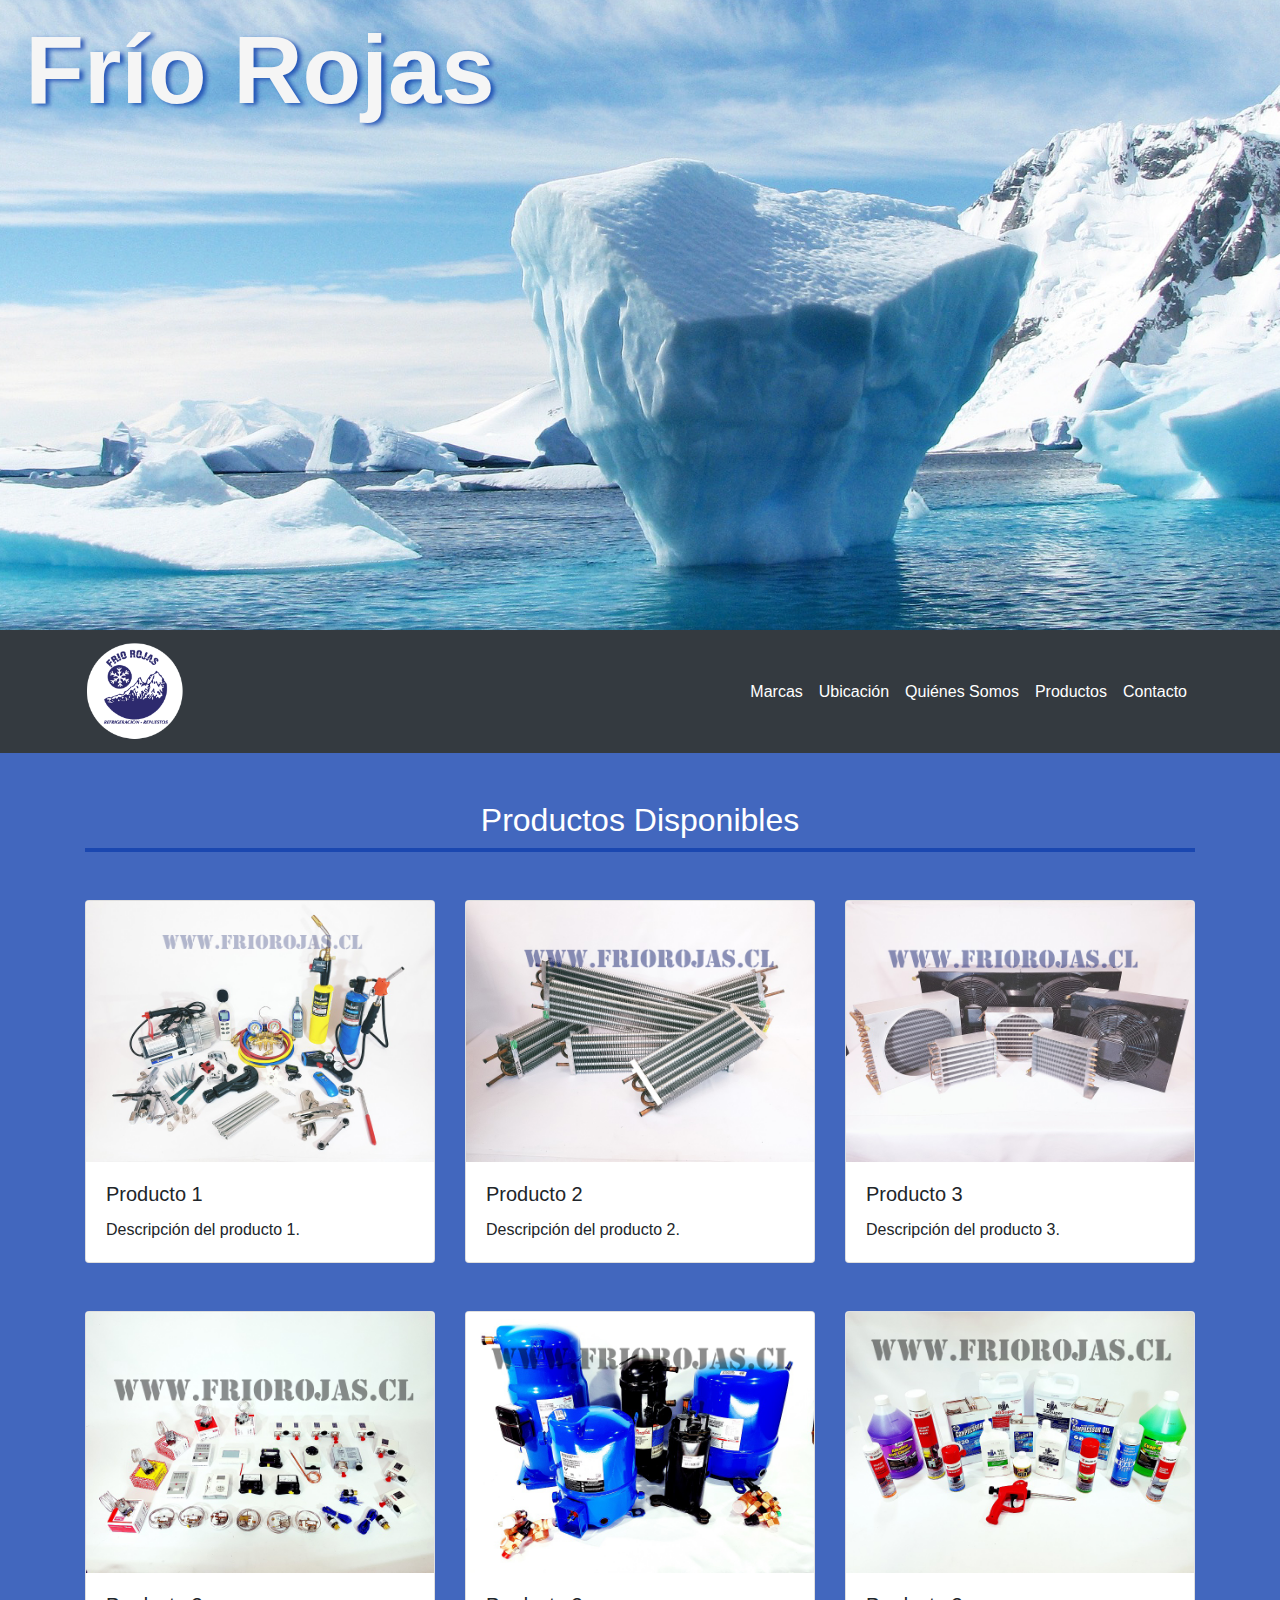
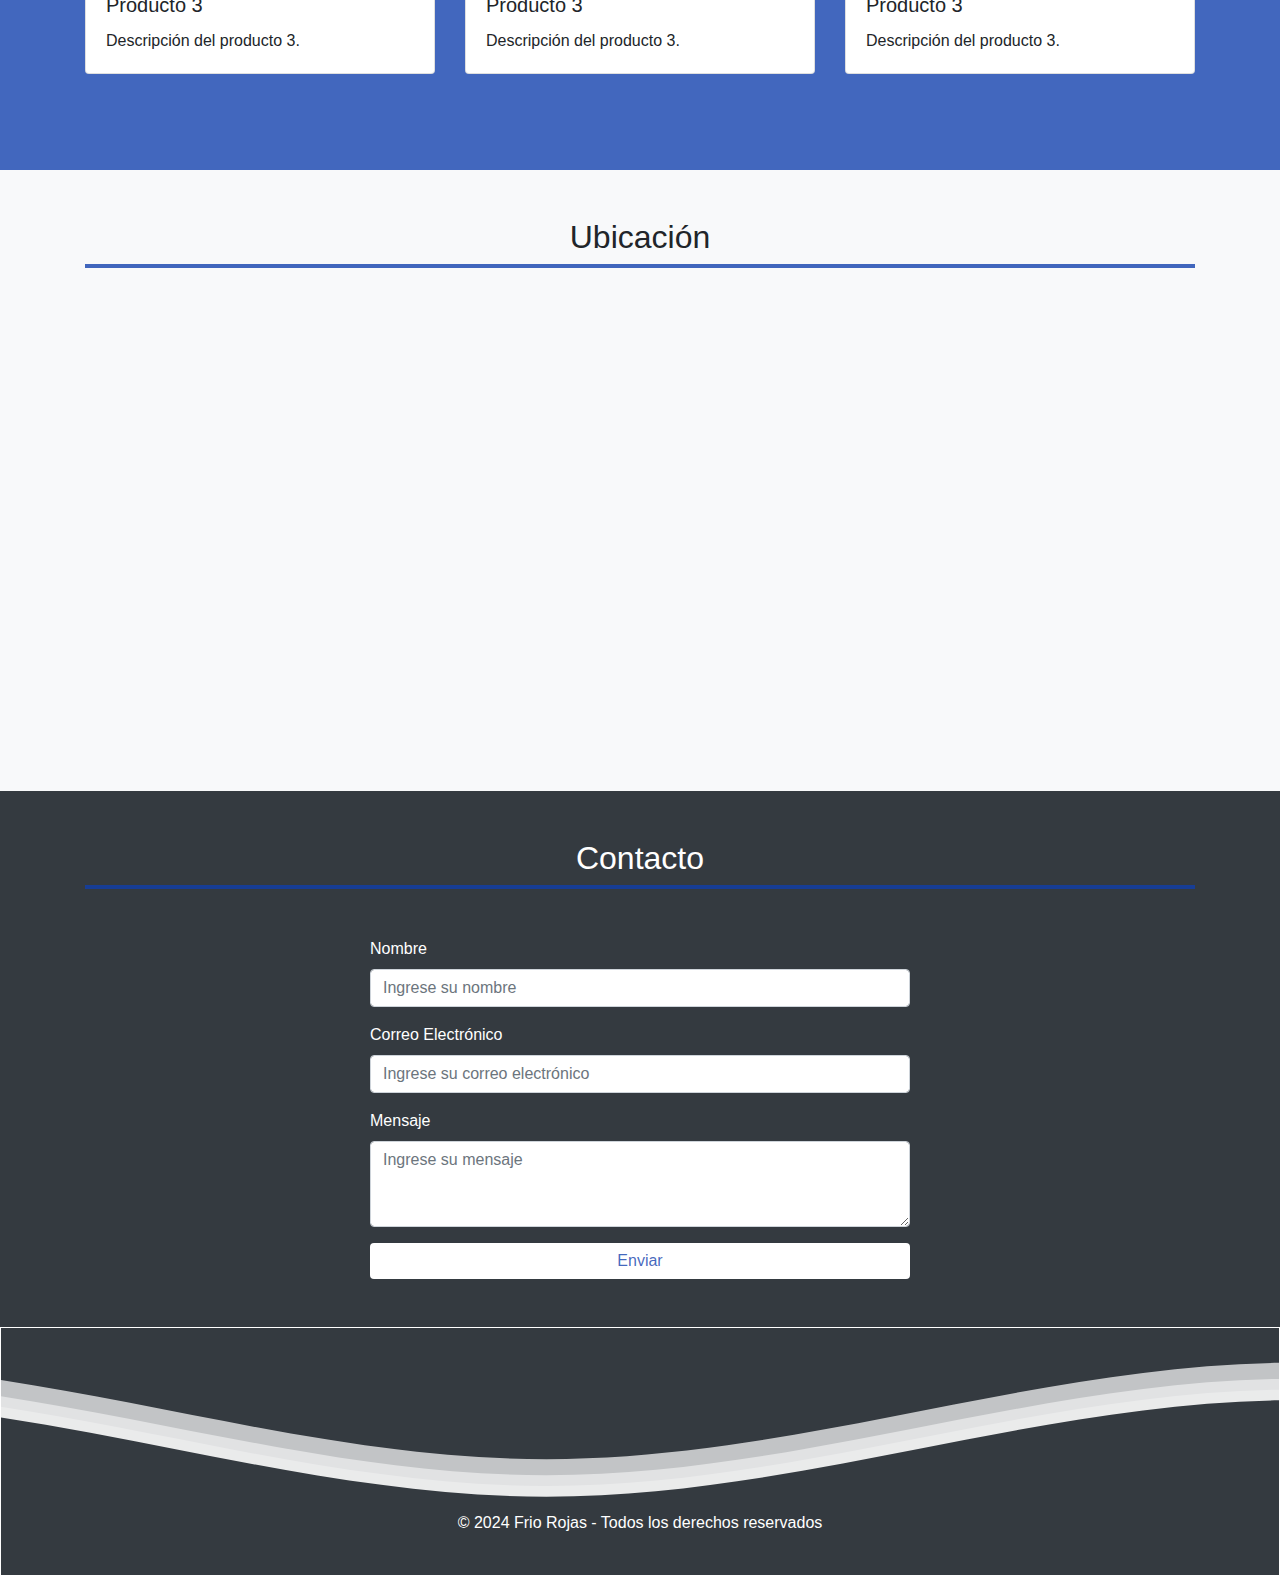
==== productos.html @ 3ef162d7 "fix productos" ====
<!DOCTYPE html>
<html lang="es">
<head>
  <meta charset="UTF-8">
  <meta name="viewport" content="width=device-width, initial-scale=1.0">
  <title>Frio Rojas - Insumos de Refrigeración y Repuestos</title>
  <!-- Bootstrap CSS -->
  <link rel="stylesheet" href="https://stackpath.bootstrapcdn.com/bootstrap/4.5.2/css/bootstrap.min.css">
  <!-- Custom CSS -->
  <link rel="stylesheet" href="./assets/css/style.css">
</head>
<body>
  <header class="header">
    <div class="overlay"></div>
    <div class="container header-text">
      <h1 class="text-center">Frío Rojas</h1>
    </div>
  </header>
  <!-- Barra de navegación -->
  <nav class="navbar navbar-expand-lg navbar-dark bg-dark sm-fixed-top">
    <div class="container">
      <a class="navbar-brand" href="#"><img src="./assets/img/LOGO-FRIO-ROJAS-TRAZ.png" alt="Logo Frpio Rojas" class="logo"></a>
      <button class="navbar-toggler" type="button" data-toggle="collapse" data-target="#navbarNav" aria-controls="navbarNav" aria-expanded="false" aria-label="Toggle navigation">
        <span class="navbar-toggler-icon"></span>
      </button>
      <div class="collapse navbar-collapse" id="navbarNav">
        <ul class="navbar-nav ml-auto">
          <li class="nav-item">
            <a class="nav-link" href="#marcas">Marcas</a>
          </li>
          <li class="nav-item">
            <a class="nav-link" href="#ubicacion">Ubicación</a>
          </li>
          <li class="nav-item">
            <a class="nav-link" href="#quienes-somos">Quiénes Somos</a>
          </li>
          <li class="nav-item">
            <a class="nav-link" href="#productos">Productos</a>
          </li>
          <li class="nav-item">
            <a class="nav-link" href="#contacto">Contacto</a>
          </li>
        </ul>
      </div>
    </div>
  </nav>
  <!-- Header -->
  <!-- Productos Section -->
  <section id="productos" class="py-5">
    <div class="container">
      <h2 class="text-center mb-5 title text-white">Productos Disponibles <hr></h2>
      <div class="row">
        <div class="col-md-4 mb-5">
          <div class="card">
            <img src="./assets/img/20180420_164231-SELLO.jpg" class="card-img-top" alt="...">
            <div class="card-body">
              <h5 class="card-title">Producto 1</h5>
              <p class="card-text">Descripción del producto 1.</p>
            </div>
          </div>
        </div>
        <div class="col-md-4 mb-5">
          <div class="card">
            <img src="./assets/img/20180421_130805-sello-1.jpg" class="card-img-top" alt="...">
            <div class="card-body">
              <h5 class="card-title">Producto 2</h5>
              <p class="card-text">Descripción del producto 2.</p>
            </div>
          </div>
        </div>
        <div class="col-md-4 mb-5">
          <div class="card">
            <img src="./assets/img/20180423_133311-SELLO-2.jpg" class="card-img-top" alt="...">
            <div class="card-body">
              <h5 class="card-title">Producto 3</h5>
              <p class="card-text">Descripción del producto 3.</p>
            </div>
          </div>
        </div>
        <div class="col-md-4 mb-5">
          <div class="card">
            <img src="./assets/img/20180428_111351-sello.jpg" class="card-img-top" alt="...">
            <div class="card-body">
              <h5 class="card-title">Producto 3</h5>
              <p class="card-text">Descripción del producto 3.</p>
            </div>
          </div>
        </div>
        <div class="col-md-4 mb-5">
          <div class="card">
            <img src="./assets/img/20180429_002957-sello.jpg" class="card-img-top" alt="...">
            <div class="card-body">
              <h5 class="card-title">Producto 3</h5>
              <p class="card-text">Descripción del producto 3.</p>
            </div>
          </div>
        </div>
        <div class="col-md-4 mb-5">
          <div class="card">
            <img src="./assets/img/20180429_004831-sello.jpg" class="card-img-top" alt="...">
            <div class="card-body">
              <h5 class="card-title">Producto 3</h5>
              <p class="card-text">Descripción del producto 3.</p>
            </div>
          </div>
        </div>
      </div>
    </div>
  </section>
    <!-- Ubicacion Section -->
    <section id="ubicacion" class="py-5 bg-light">
      <div class="container">
        <h2 class="text-center mb-5 title ">Ubicación <hr></h2>
        <!-- Google Maps Embed -->
        <iframe loading="lazy" src="https://www.google.com/maps/embed?pb=!1m18!1m12!1m3!1d12387.749578253766!2d-70.65199053568266!3d-33.45411876287576!2m3!1f0!2f0!3f0!3m2!1i1024!2i768!4f13.1!3m3!1m2!1s0x9662c56d44593ce3%3A0x185e8238c1e27d34!2sNueva+de+Vald%C3%A9s+944%2C+Santiago%2C+Regi%C3%B3n+Metropolitana!5e0!3m2!1sen!2scl!4v1522903339520" width="100%" height="420" frameborder="0" style="border:0" allowfullscreen=""></iframe>
      </div>
    </section>
  
  <!-- Contacto Section -->
<section id="contacto" class="bg-dark text-white py-5">
  <div class="container">
    <h2 class="text-center mb-5 title">Contacto <hr></h2>
    <div class="row justify-content-center">
      <div class="col-md-6">
        <form id="contactForm">
          <div class="form-group">
            <label for="nombre">Nombre</label>
            <input type="text" class="form-control" id="nombre" placeholder="Ingrese su nombre" required>
          </div>
          <div class="form-group">
            <label for="email">Correo Electrónico</label>
            <input type="email" class="form-control" id="email" placeholder="Ingrese su correo electrónico" required>
          </div>
          <div class="form-group">
            <label for="mensaje">Mensaje</label>
            <textarea class="form-control" id="mensaje" rows="3" placeholder="Ingrese su mensaje" required></textarea>
          </div>
          <button type="submit" class="btn btn-primary w-100">Enviar</button>
        </form>
      </div>
    </div>
  </div>

</section>


  <!-- Footer -->
  <footer class="footer bg-dark py-4">
   <!--Waves Container-->
<div>
    <svg class="waves" xmlns="http://www.w3.org/2000/svg" xmlns:xlink="http://www.w3.org/1999/xlink"
    viewBox="0 24 150 28" preserveAspectRatio="none" shape-rendering="auto">
    <defs>
    <path id="gentle-wave" d="M-160 44c30 0 58-18 88-18s 58 18 88 18 58-18 88-18 58 18 88 18 v44h-352z" />
    </defs>
    <g class="parallax">
    <use xlink:href="#gentle-wave" x="48" y="0" fill="rgba(255,255,255,0.7" />
    <use xlink:href="#gentle-wave" x="48" y="3" fill="rgba(255,255,255,0.5)" />
    <use xlink:href="#gentle-wave" x="48" y="5" fill="rgba(255,255,255,0.3)" />
    <use xlink:href="#gentle-wave" x="48" y="7" fill="#343a40" />
    </g>
    </svg>
    </div>
    <div class="container text-center text-white pt-3">
      <p>&copy; 2024 Frio Rojas - Todos los derechos reservados</p>
    </div>
  </footer>

  <!-- Bootstrap JS, Popper.js, and jQuery -->
  <script src="https://code.jquery.com/jquery-3.5.1.slim.min.js"></script>
  <script src="https://cdn.jsdelivr.net/npm/@popperjs/core@2.5.4/dist/umd/popper.min.js"></script>
  <script src="https://stackpath.bootstrapcdn.com/bootstrap/4.5.2/js/bootstrap.min.js"></script>
</body>
</html>
---- assets/css/style.css ----
/* Custom Styles */
body {
  background: rgba(15, 62, 172, 0.788) 0%;
}
.logo {
  width: 100px;
}
h1 {
  color: whitesmoke;
  text-shadow: 4px 2px 4px rgba(15, 62, 172, 0.788);
  font-weight: bold;
  font-size: 4em;
}
/* Header */
/* Estilos para el encabezado */
.header {
  background-image: url("../img/iceberg-404966_1920.png"); /* Cambia 'ruta/a/tu/imagen.jpg' por la ruta de tu imagen */
  background-size: cover;
  background-position: center;
  height: 70vh;
  position: relative;
  display: flex;
  align-items: center;
}

/* Estilos para el texto */
.header-text {
  position: absolute;
  transform: translateY(-21vh);
  color: #ffffff; /* Color del texto */
  font-size: 1em; /* Tamaño de fuente del texto */
}
@media (min-width: 768px) {
  .header-text {
    position: absolute;
    top: 1%;
    right: 450px; /* Ajusta la distancia desde el lado derecho según sea necesario */
    transform: translateY(5%);
    color: #ffffff; /* Color del texto */
    font-size: 24px; /* Tamaño de fuente del texto */
  }
  h1 {
    color: whitesmoke;
    text-shadow: 4px 2px 4px rgba(15, 62, 172, 0.788);
    font-weight: bold;
    font-size: 4em;
  }
}

/* Ondas Waves */
.waves {
  position: relative;
  width: 100%;
  height: 25vh;
  margin-bottom: -7px; /*Fix for safari gap*/
  min-height: 100px;
  max-height: 150px;
}
/* Animation */

.parallax > use {
  animation: move-forever 5s cubic-bezier(0.55, 0.5, 0.45, 0.5) infinite;
}
.parallax > use:nth-child(1) {
  animation-delay: -2s;
  animation-duration: 7s;
}
.parallax > use:nth-child(2) {
  animation-delay: -3s;
  animation-duration: 10s;
}
.parallax > use:nth-child(3) {
  animation-delay: -14s;
  animation-duration: 13s;
}
.parallax > use:nth-child(4) {
  animation-delay: -5s;
  animation-duration: 20s;
}
@keyframes move-forever {
  0% {
    transform: translate3d(-90px, 0, 0);
  }
  100% {
    transform: translate3d(85px, 0, 0);
  }
}

.navbar-brand {
  font-weight: bold;
}
.navbar-nav .nav-link {
  color: #fff !important;
  &:hover {
    background-color: rgba(15, 62, 172, 0.788);
    border-radius: 5%;
    font-weight: bolder;
  }
}

/* Marca Section */
.carousel-item {
  background-color: #fff;
  padding: 2rem;
  border-radius: 4px;
}
.carousel-item img {
  height: 50px;
  margin: auto;
  object-fit: cover;
}

.title {
  hr {
    margin-top: 0.5rem;
    margin-bottom: 1rem;
    border: 0;
    border-top: 4px solid rgba(15, 62, 172, 0.788);
  }
}
.btn-primary{
  background-color: #fff;
  color: rgba(15, 62, 172, 0.788);
  border: none;

  &:hover{
    background-color: rgba(15, 62, 172, 0.788);
    border: none;
  }
}
/* Footer */
.footer {
  color: #fff;
  border: 1px solid ;
}
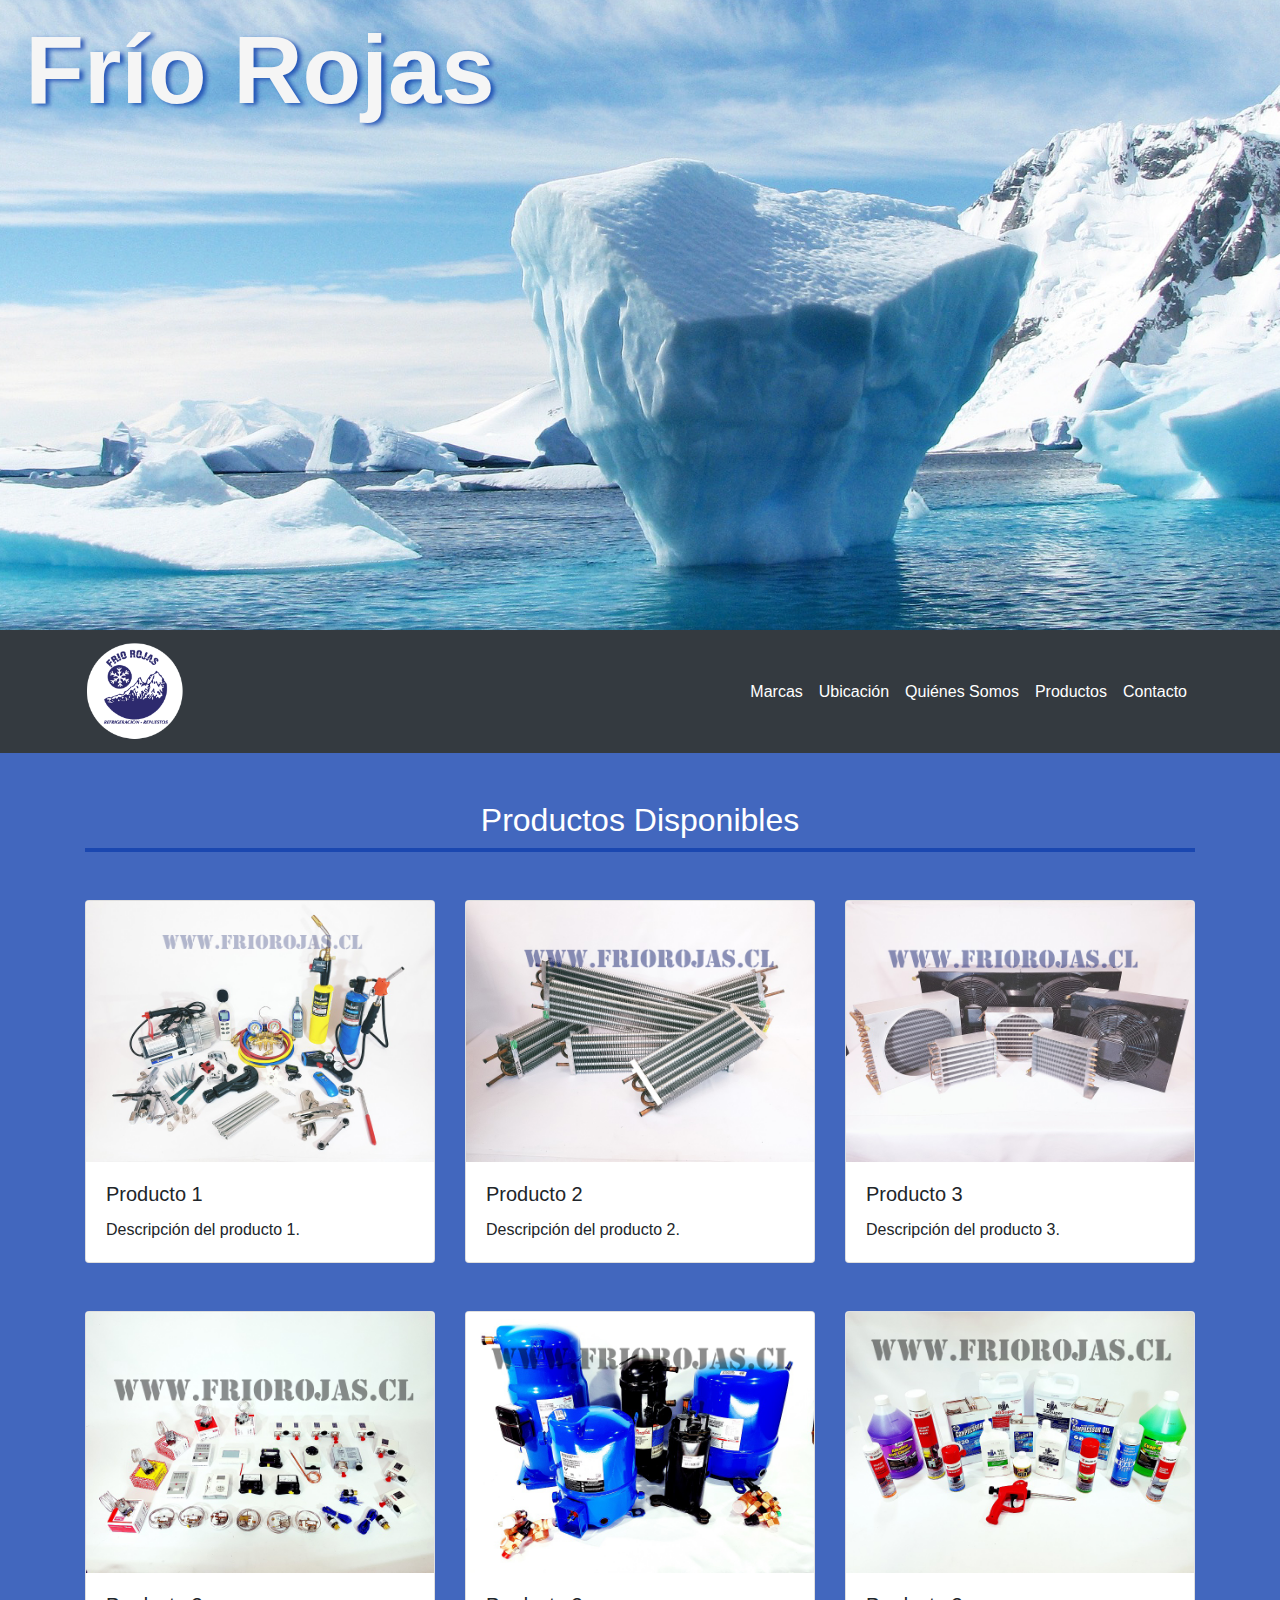
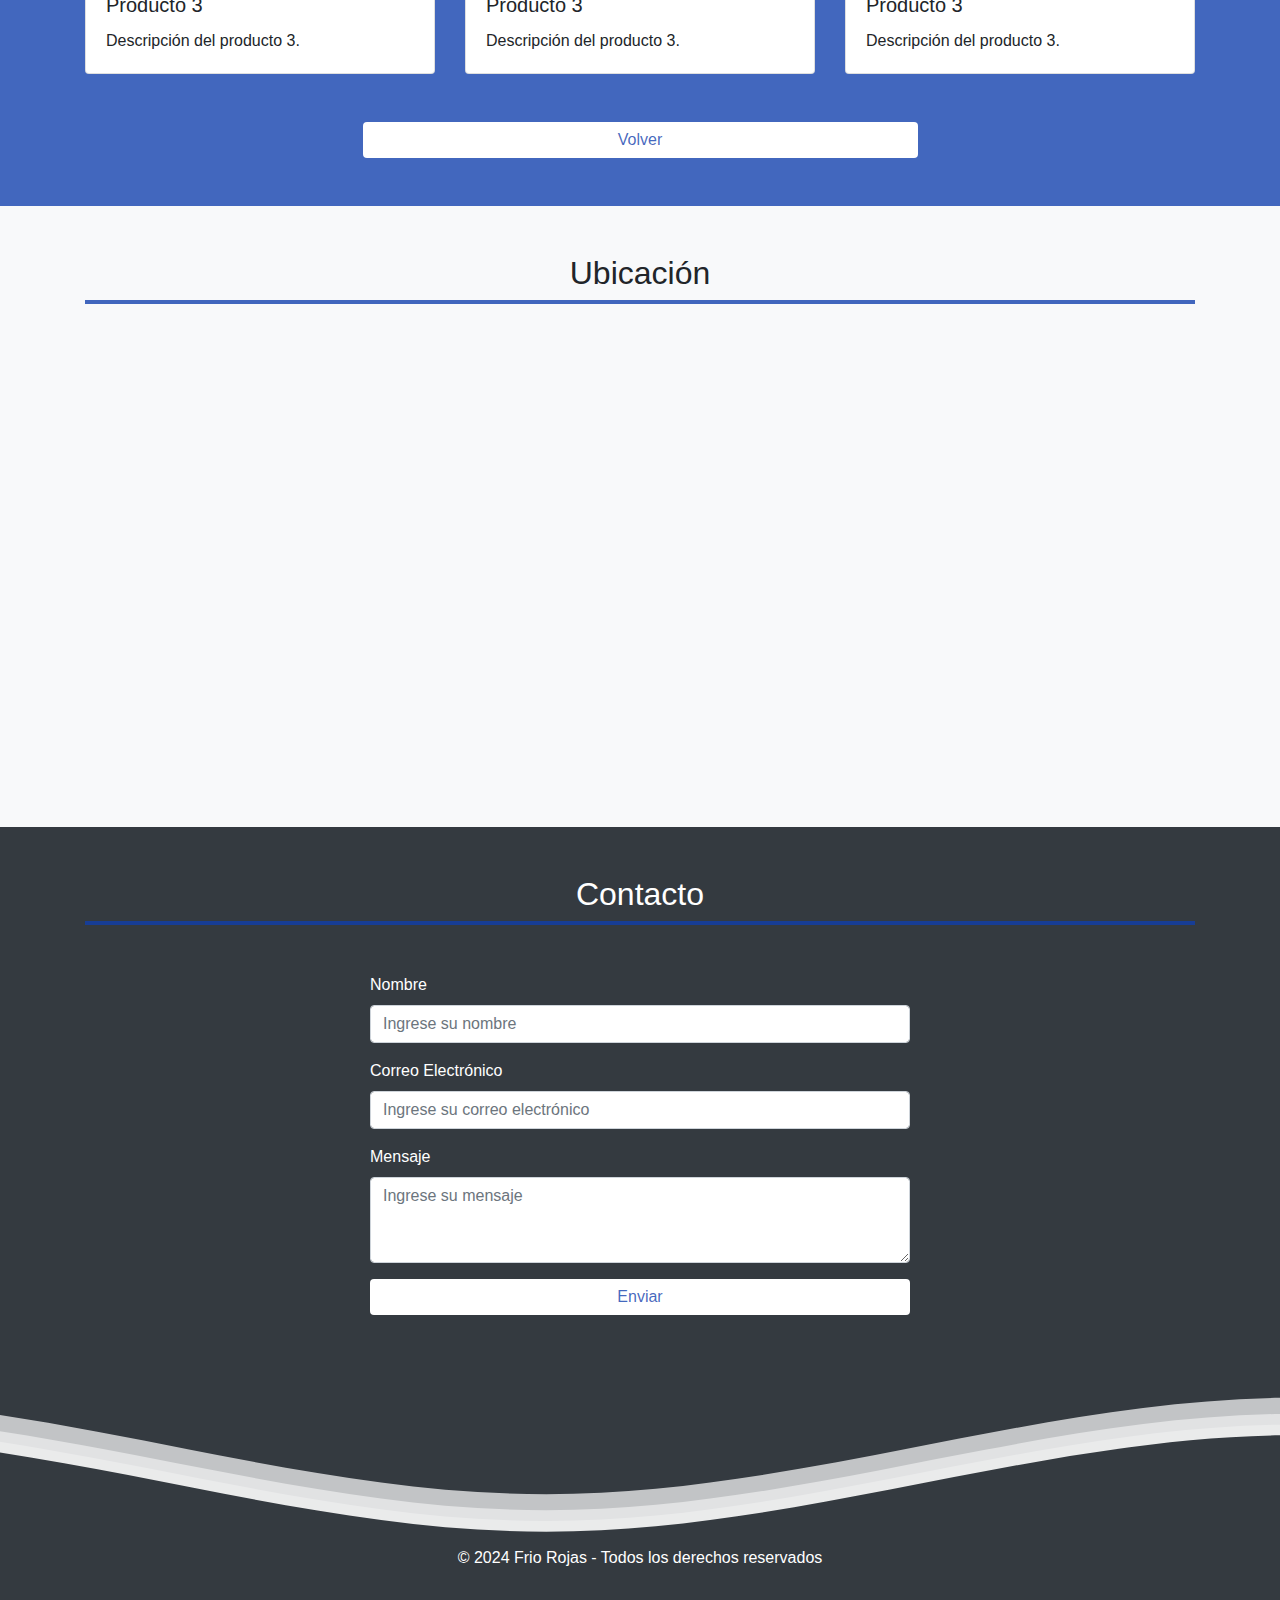
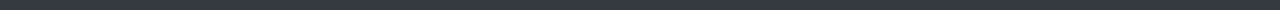
==== commit e0428989: "pagina productos" ====
--- a/productos.html
+++ b/productos.html
@@ -105,6 +105,9 @@
           </div>
         </div>
       </div>
+      <div class="text-center">
+        <a href="index.html" class="btn btn-primary w-50">Volver</a>
+    </div>
     </div>
   </section>
     <!-- Ubicacion Section -->
--- a/assets/css/style.css
+++ b/assets/css/style.css
@@ -131,5 +131,5 @@
 /* Footer */
 .footer {
   color: #fff;
-  border: 1px solid ;
+  
 }
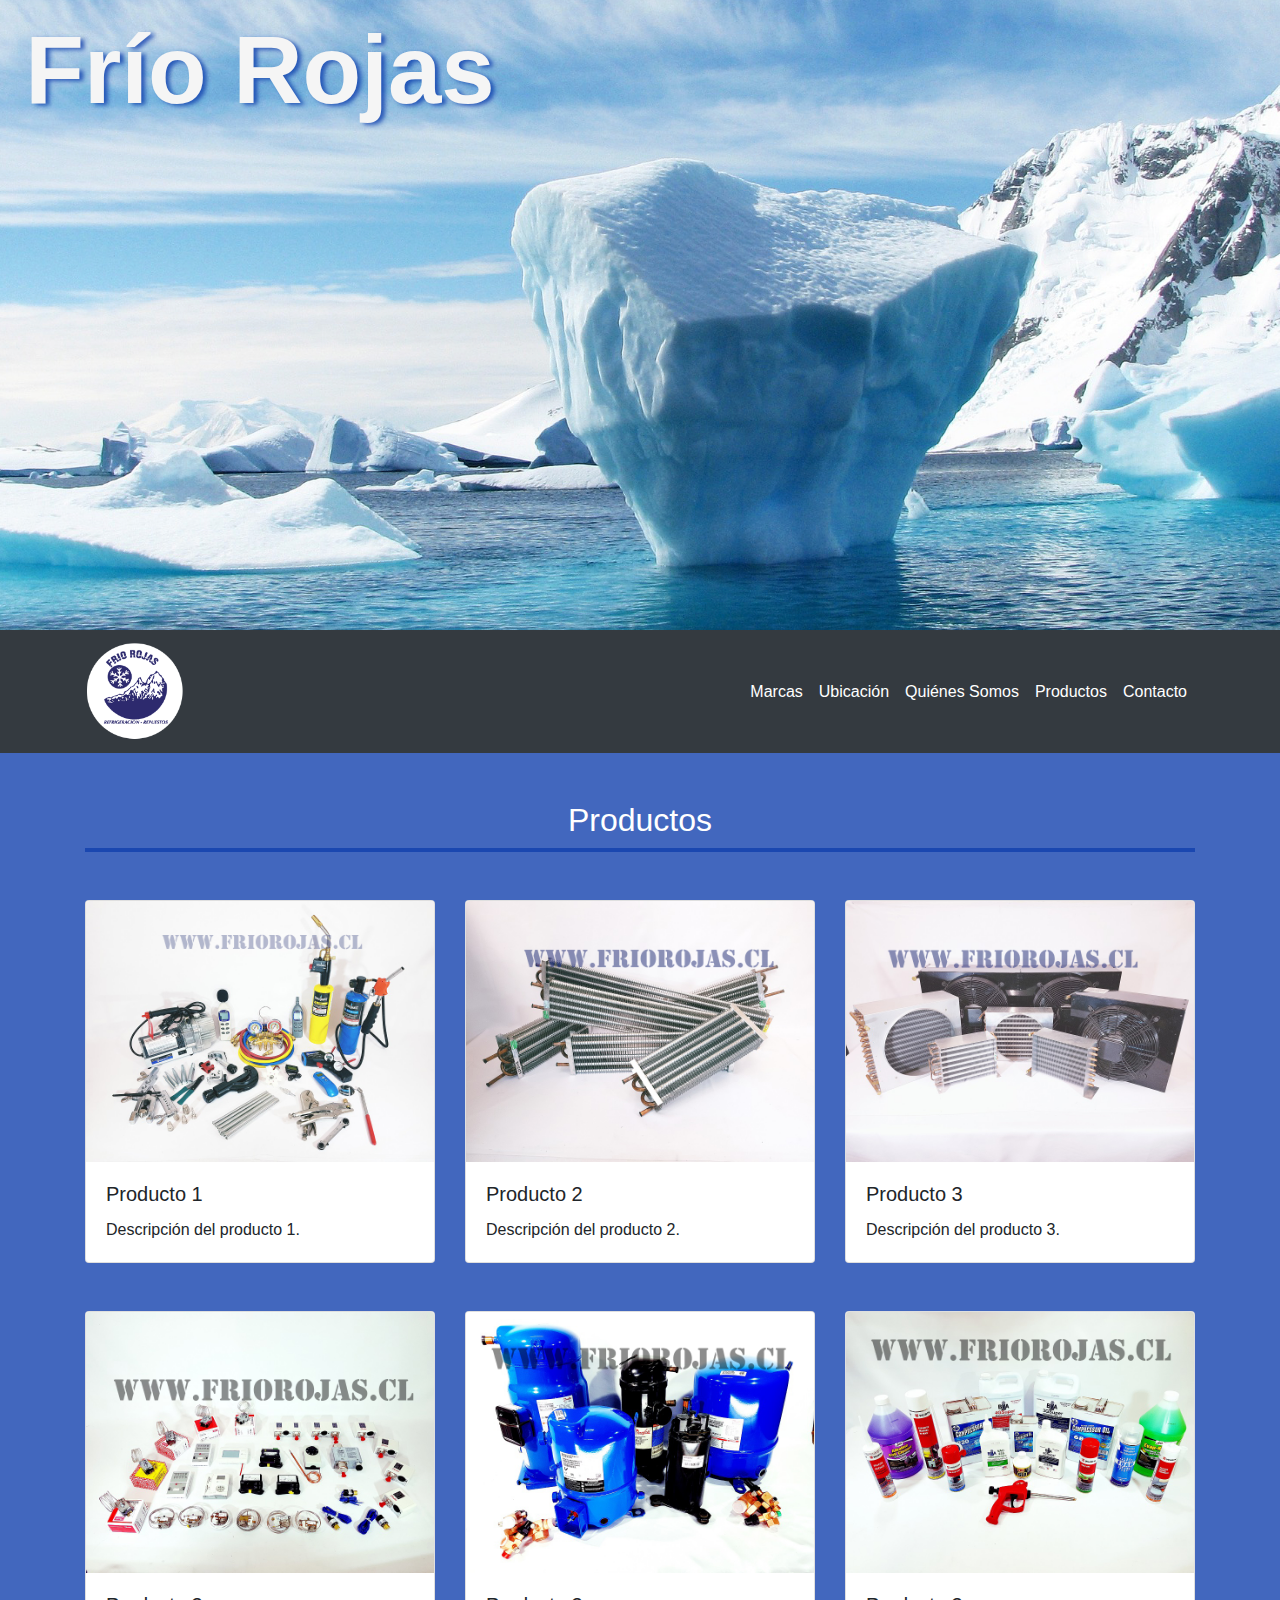
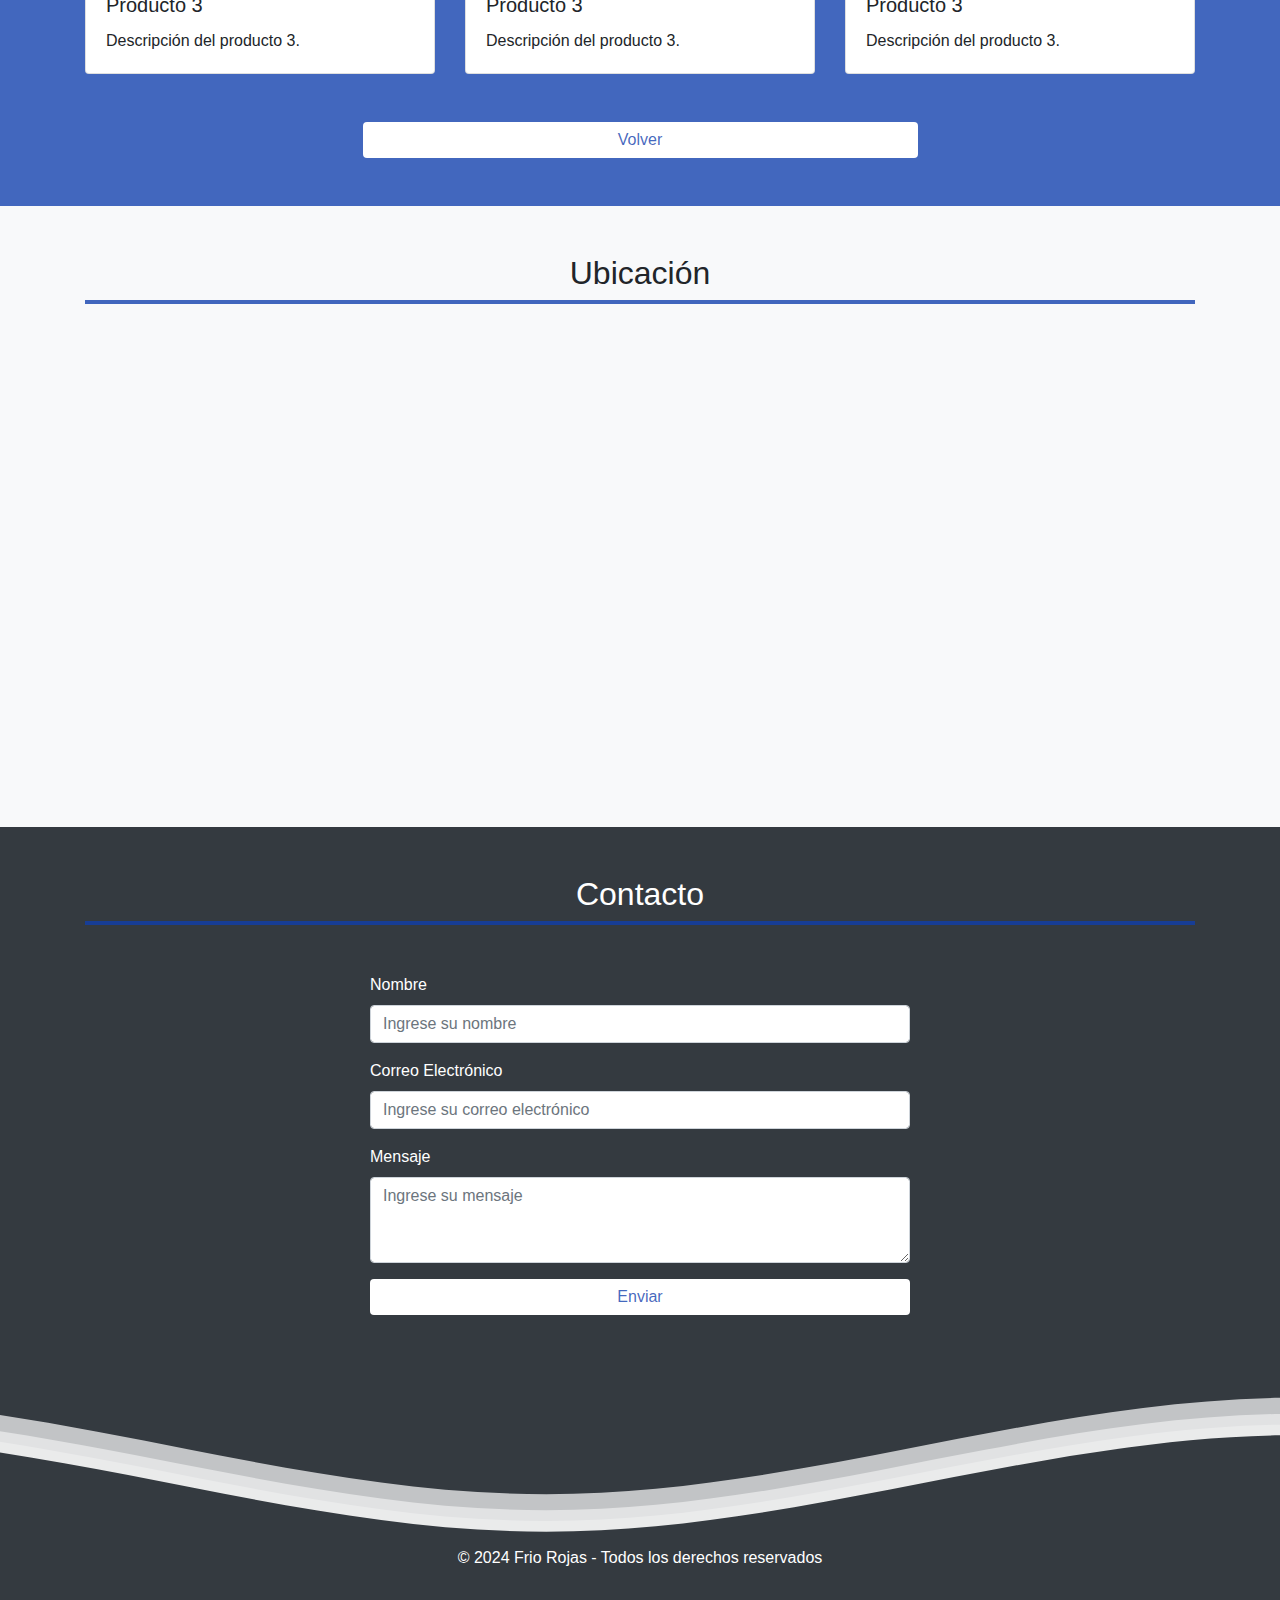
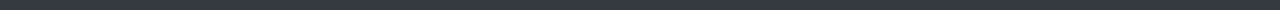
==== commit 7f98488b: "pagina productos" ====
--- a/productos.html
+++ b/productos.html
@@ -48,7 +48,7 @@
   <!-- Productos Section -->
   <section id="productos" class="py-5">
     <div class="container">
-      <h2 class="text-center mb-5 title text-white">Productos Disponibles <hr></h2>
+      <h2 class="text-center mb-5 title text-white">Productos<hr></h2>
       <div class="row">
         <div class="col-md-4 mb-5">
           <div class="card">
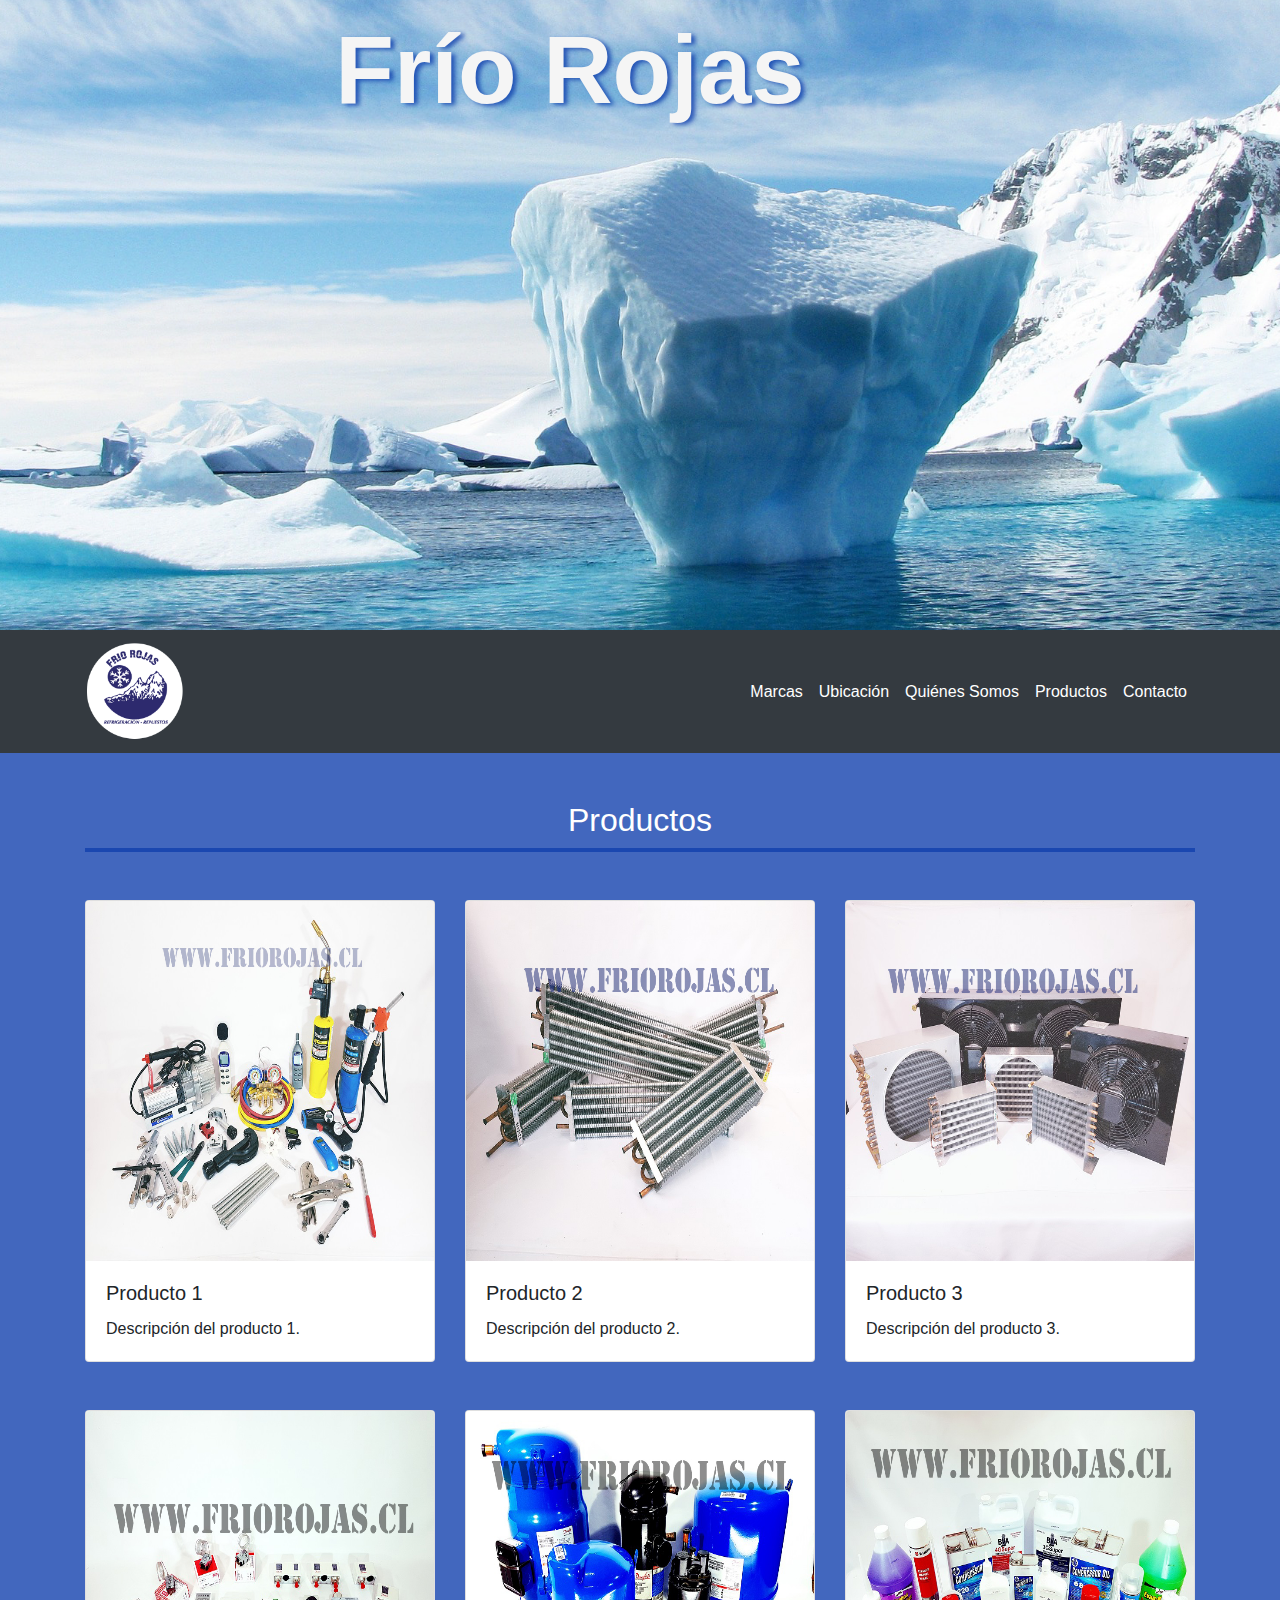
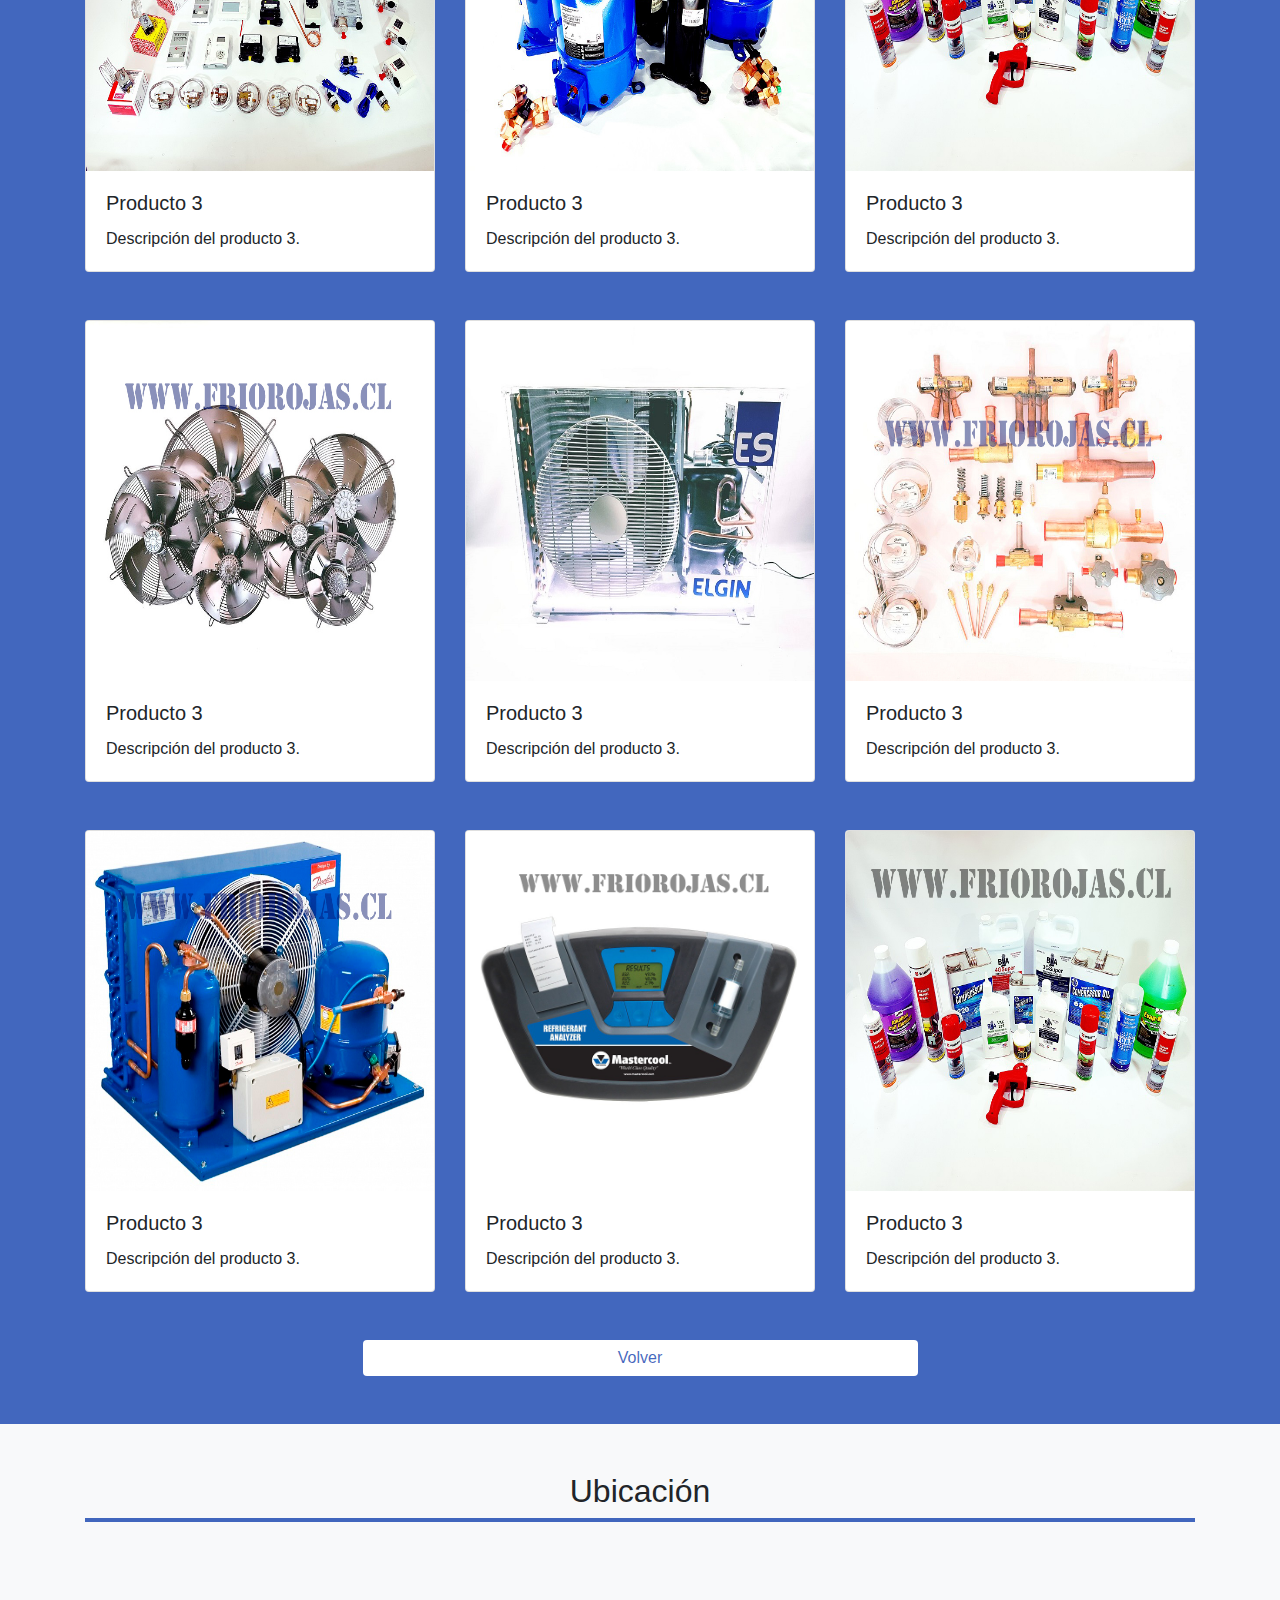
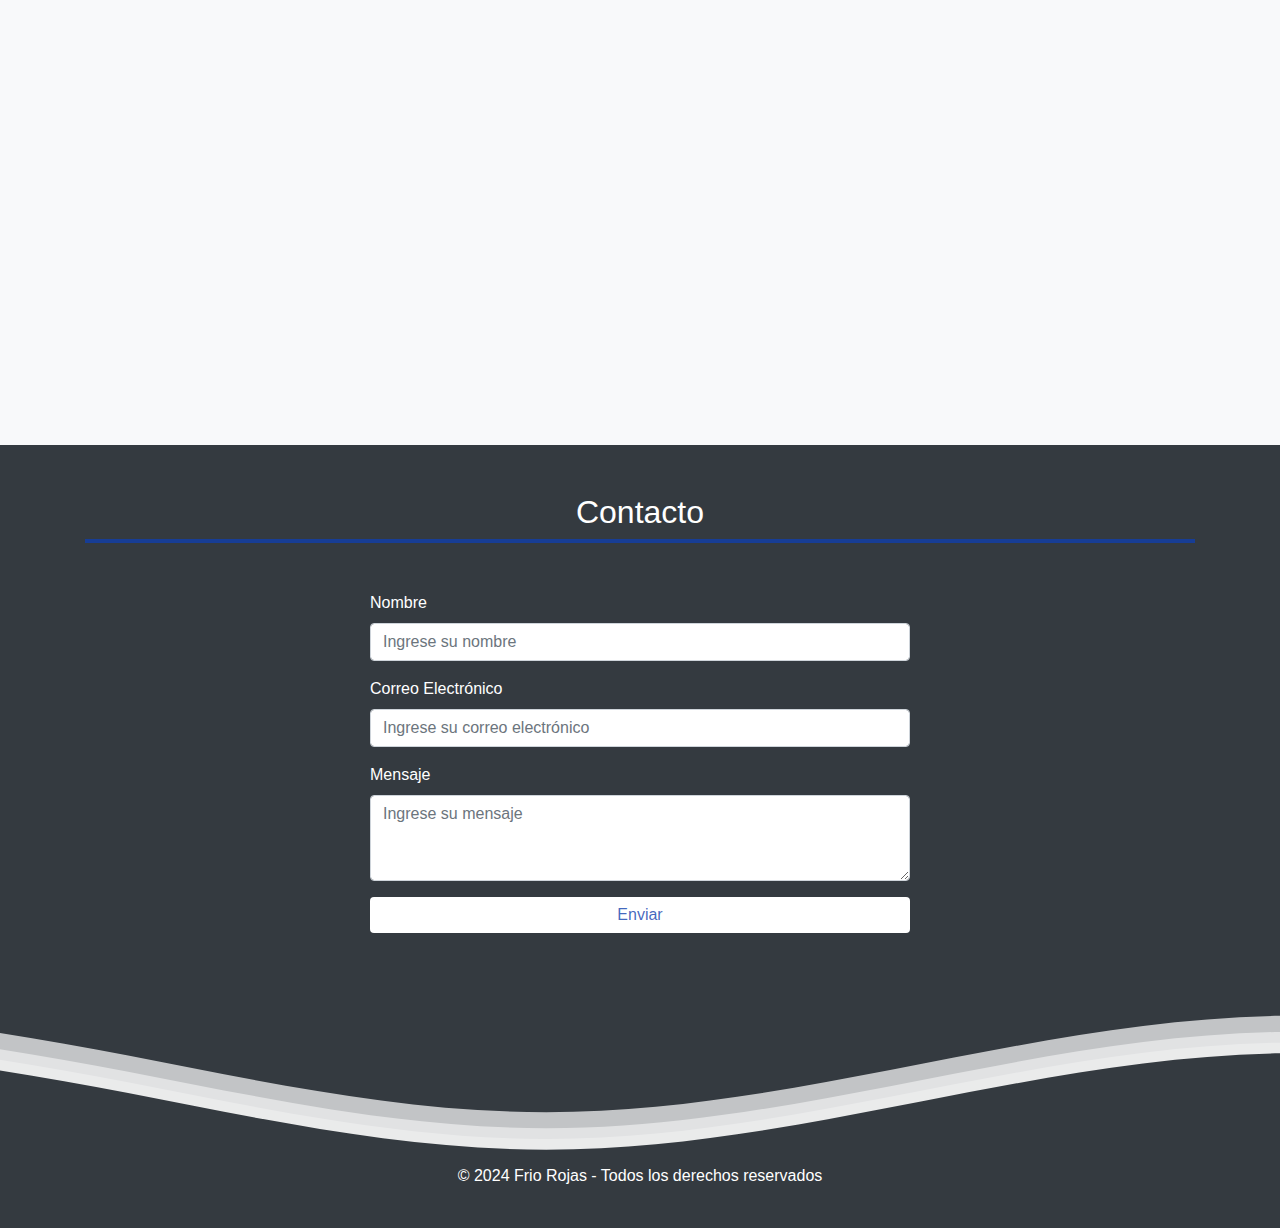
==== commit c8531af7: "mas productos" ====
--- a/productos.html
+++ b/productos.html
@@ -19,7 +19,7 @@
   <!-- Barra de navegación -->
   <nav class="navbar navbar-expand-lg navbar-dark bg-dark sm-fixed-top">
     <div class="container">
-      <a class="navbar-brand" href="#"><img src="./assets/img/LOGO-FRIO-ROJAS-TRAZ.png" alt="Logo Frpio Rojas" class="logo"></a>
+      <a class="navbar-brand" href="index.html"><img src="./assets/img/LOGO-FRIO-ROJAS-TRAZ.png" alt="Logo Frpio Rojas" class="logo"></a>
       <button class="navbar-toggler" type="button" data-toggle="collapse" data-target="#navbarNav" aria-controls="navbarNav" aria-expanded="false" aria-label="Toggle navigation">
         <span class="navbar-toggler-icon"></span>
       </button>
@@ -46,7 +46,7 @@
   </nav>
   <!-- Header -->
   <!-- Productos Section -->
-  <section id="productos" class="py-5">
+  <section id="productos" class="py-5 mx-3 mx-md-0">
     <div class="container">
       <h2 class="text-center mb-5 title text-white">Productos<hr></h2>
       <div class="row">
@@ -104,9 +104,63 @@
             </div>
           </div>
         </div>
+        <div class="col-md-4 mb-5">
+            <div class="card">
+              <img src="./assets/img/WhatsApp-Image-2018-04-26-at-13.26.08-sello-2.jpg" class="card-img-top" alt="...">
+              <div class="card-body">
+                <h5 class="card-title">Producto 3</h5>
+                <p class="card-text">Descripción del producto 3.</p>
+              </div>
+            </div>
+          </div>
+          <div class="col-md-4 mb-5">
+            <div class="card">
+              <img src="./assets/img/WhatsApp-Image-2018-05-04-at-14.12.05.jpeg" class="card-img-top" alt="...">
+              <div class="card-body">
+                <h5 class="card-title">Producto 3</h5>
+                <p class="card-text">Descripción del producto 3.</p>
+              </div>
+            </div>
+          </div>
+          <div class="col-md-4 mb-5">
+            <div class="card">
+              <img src="./assets/img/WhatsApp-Image-2018-04-26-at-13.21.22111-SELLO-1.jpg" class="card-img-top" alt="...">
+              <div class="card-body">
+                <h5 class="card-title">Producto 3</h5>
+                <p class="card-text">Descripción del producto 3.</p>
+              </div>
+            </div>
+          </div>
+          <div class="col-md-4 mb-5">
+            <div class="card">
+              <img src="./assets/img/UNIDAD-CONDENSADORA-sello-2.jpg" class="card-img-top" alt="...">
+              <div class="card-body">
+                <h5 class="card-title">Producto 3</h5>
+                <p class="card-text">Descripción del producto 3.</p>
+              </div>
+            </div>
+          </div>
+          <div class="col-md-4 mb-5">
+            <div class="card">
+              <img src="./assets/img/69HVAC-PRO_web-sello.jpg" class="card-img-top" alt="...">
+              <div class="card-body">
+                <h5 class="card-title">Producto 3</h5>
+                <p class="card-text">Descripción del producto 3.</p>
+              </div>
+            </div>
+          </div>
+          <div class="col-md-4 mb-5">
+            <div class="card">
+              <img src="./assets/img/20180429_004831-sello.jpg" class="card-img-top" alt="...">
+              <div class="card-body">
+                <h5 class="card-title">Producto 3</h5>
+                <p class="card-text">Descripción del producto 3.</p>
+              </div>
+            </div>
+          </div>
       </div>
       <div class="text-center">
-        <a href="index.html" class="btn btn-primary w-50">Volver</a>
+        <a href="index.html" class="btn btn-primary ">Volver</a>
     </div>
     </div>
   </section>
--- a/assets/css/style.css
+++ b/assets/css/style.css
@@ -30,23 +30,21 @@
   color: #ffffff; /* Color del texto */
   font-size: 1em; /* Tamaño de fuente del texto */
 }
-@media (min-width: 768px) {
-  .header-text {
-    position: absolute;
-    top: 1%;
-    right: 450px; /* Ajusta la distancia desde el lado derecho según sea necesario */
-    transform: translateY(5%);
-    color: #ffffff; /* Color del texto */
-    font-size: 24px; /* Tamaño de fuente del texto */
-  }
-  h1 {
-    color: whitesmoke;
-    text-shadow: 4px 2px 4px rgba(15, 62, 172, 0.788);
-    font-weight: bold;
-    font-size: 4em;
-  }
+
+.navbar-dark .navbar-toggler{
+  border-radius: 50%;
+  padding: 1em;
+  border: 1px solid #fff;
 }
+.navbar-dark .navbar-toggler-icon{
+  background-image: none;
+  color: #ffffffdb;
+ font-size: large;
 
+}
+.card-img-top{
+  height: 40vh;
+}
 /* Ondas Waves */
 .waves {
   position: relative;
@@ -122,14 +120,55 @@
   background-color: #fff;
   color: rgba(15, 62, 172, 0.788);
   border: none;
+  width: 100%;
 
   &:hover{
     background-color: rgba(15, 62, 172, 0.788);
     border: none;
+    color: #fff;
   }
+}
+.btn-productos{
+color: #fff;
+  background-color: rgba(15, 62, 172, 0.788);
+  border: none;
+
+  &:hover{
+    background-color: #fff;
+    color: rgba(15, 62, 172, 0.788);
+    border: none;
+  }
+
 }
 /* Footer */
 .footer {
   color: #fff;
   
 }
+@media (min-width: 576px) {
+  .header-text {
+    position: absolute;
+    top: 1%;
+    transform: translateY(5%);
+    color: #ffffff; /* Color del texto */
+    font-size: 24px; /* Tamaño de fuente del texto */
+  }
+  h1 {
+    color: whitesmoke;
+    text-shadow: 4px 2px 4px rgba(15, 62, 172, 0.788);
+    font-weight: bold;
+    font-size: 4em;
+  }
+  .btn-primary{
+    background-color: #fff;
+    color: rgba(15, 62, 172, 0.788);
+    border: none;
+    width: 50%;
+  
+    &:hover{
+      background-color: rgba(15, 62, 172, 0.788);
+      border: none;
+      color: #fff;
+    }
+  }
+}
